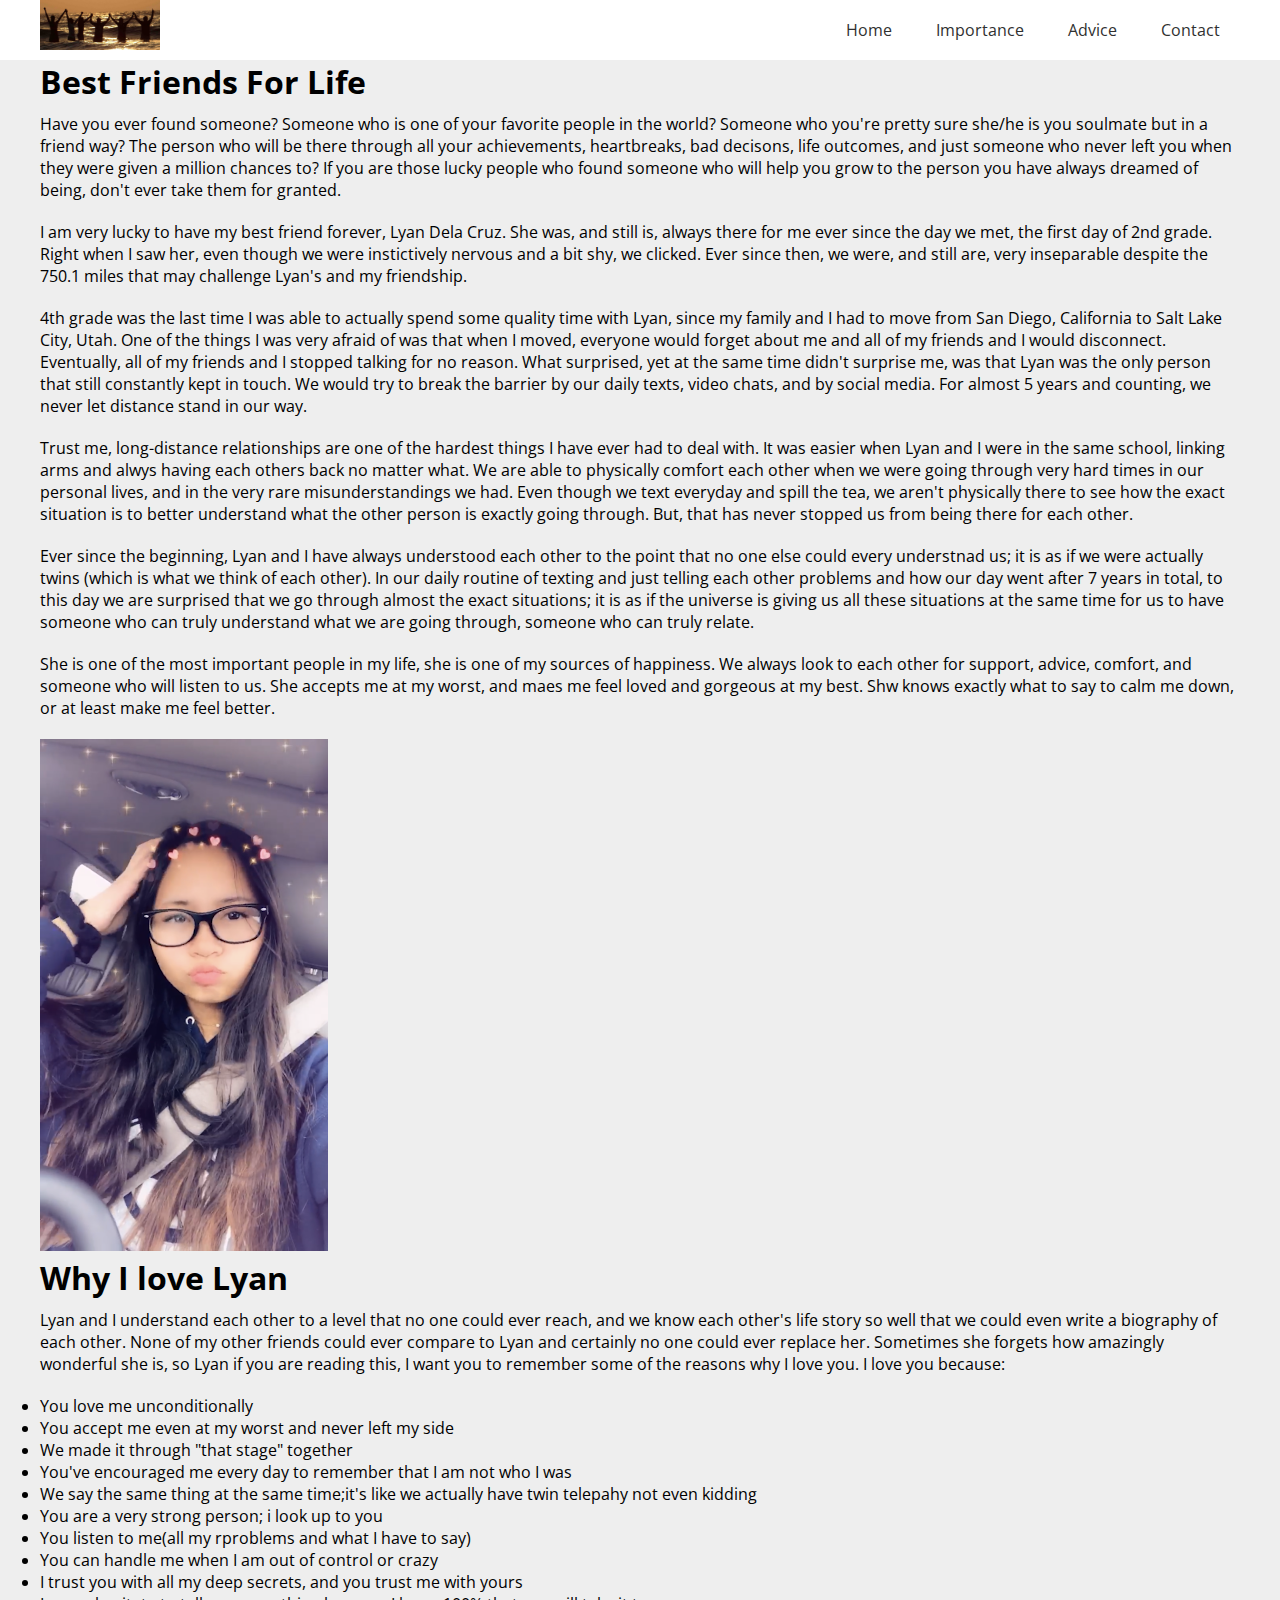
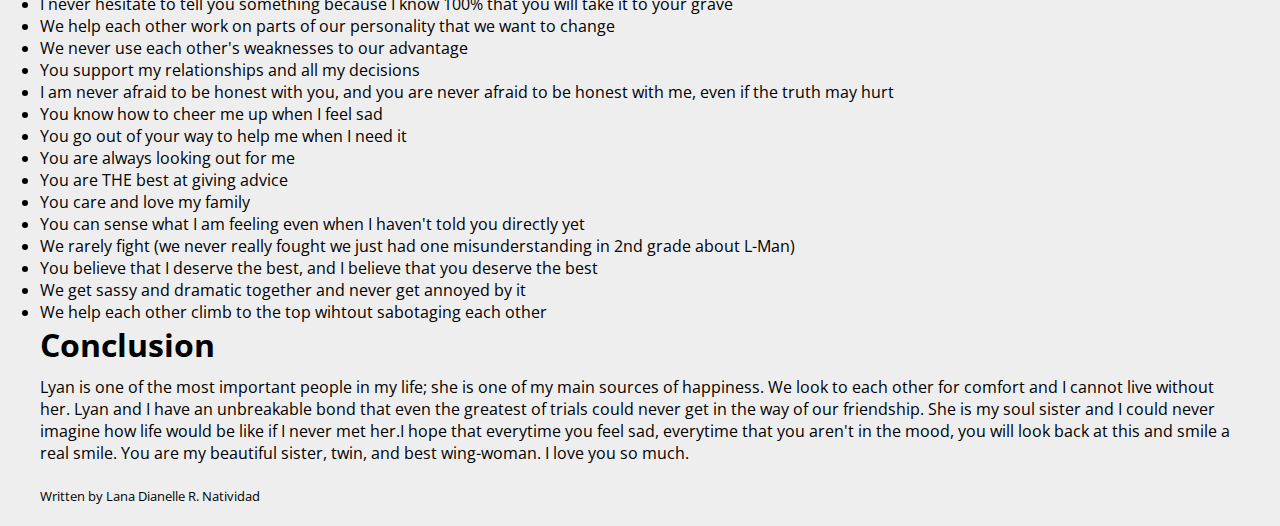
==== index.html @ a87efb06 "Initial commit" ====
<!DOCTYPE html>
<html>
<head>
    <link rel="stylesheet" type="text/css" href="style.css">
    <link href="https://fonts.googleapis.com/css?family=Open+Sans" rel="stylesheet">
</head>
<body>

    <header class="tm-header">
        <div class= "tm-container">
            <img src= "NestFriends2Cropped.png" alt= "logo" width="120">
            
            <nav class="tm-nav">  
                <ul>
                  <li><a href="#">Home</a></li>  
                  <li><a href="#">Importance</a></li> 
                  <li><a href="#">Advice</a></li> 
                  <li><a href="#">Contact</a></li> 
                </ul>
            </nav>
        </div>     
    </header>
    <div class="tm-container">
        <section>
    
        </section>
        <article>
            <h1>Best Friends For Life</h1>
            <p>Have you ever found someone? Someone who is one of your favorite people in the world? Someone who you're pretty sure she/he is you soulmate but in a friend way? The person who will be there through all your achievements, heartbreaks, bad decisons, life outcomes, and just someone who never left you when they were given a million chances to? If you are those lucky people who found someone who will help you grow to the person you have always dreamed of being, don't ever take them for granted.</p>
            <p>I am very lucky to have my best friend forever, Lyan Dela Cruz. She was, and still is, always there for me ever since the day we met, the first day of 2nd grade. Right when I saw her, even though we were instictively nervous and a bit shy, we clicked. Ever since then, we were, and still are, very inseparable despite the 750.1 miles that may challenge Lyan's and my friendship.</p>
            <p>4th grade was the last time I was able to actually spend some quality time with Lyan, since my family and I had to move from San Diego, California to Salt Lake City, Utah. One of the things I was very afraid of was that when I moved, everyone would forget about me and all of my friends and I would disconnect. Eventually, all of my friends and I stopped talking for no reason. What surprised, yet at the same time didn't surprise me, was that Lyan was the only person that still constantly kept in touch. We would try to break the barrier by our daily texts, video chats, and by social media. For almost 5 years and counting, we never let distance stand in our way.</p>
            <p>Trust me, long-distance relationships are one of the hardest things I have ever had to deal with. It was easier when Lyan and I were in the same school, linking arms and alwys having each others back no matter what. We are able to physically comfort each other when we were going through very hard times in our personal lives, and in the very rare misunderstandings we had. Even though we text everyday and spill the tea, we aren't physically there to see how the exact situation is to better understand what the other person is exactly going through. But, that has never stopped us from being there for each other.</p>
            <p>Ever since the beginning, Lyan and I have always understood each other to the point that no one else could every understnad us; it is as if we were actually twins (which is what we think of each other). In our daily routine of texting and just telling each other problems and how our day went after 7 years in total, to this day we are surprised that we go through almost the exact situations; it is as if the universe is giving us all these situations at the same time for us to have someone who can truly understand what we are going through, someone who can truly relate.</p>
            <p>  She is one of the most important people in my life, she is one of my sources of happiness. We always look to each other for support, advice, comfort, and someone who will listen to us. She accepts me at my worst, and maes me feel loved and gorgeous at my best. Shw knows exactly what to say to calm me down, or at least make me feel better.</p>
            <img src="Lyan.png" alt="">
            
            <h1>Why I love Lyan</h1>
            <p>Lyan and I understand each other to a level that no one could ever reach, and we know each other's life story so well that we could even write a biography of each other. None of my other friends could ever compare to Lyan and certainly no one could ever replace her. Sometimes she forgets how amazingly wonderful she is, so Lyan if you are reading this, I want you to remember some of the reasons why I love you. I love you because:</p>
            <ul>
                <li>You love me unconditionally</li>
                <li>You accept me even at my worst and never left my side</li>
                <li>We made it through "that stage" together</li>
                <li>You've encouraged me every day to remember that I am not who I was</li>
                <li>We say the same thing at the same time;it's like we actually have twin telepahy not even kidding</li>
                <li>You are a very strong person; i look up to you</li>
                <li>You listen to me(all my rproblems and what I have to say)</li>
                <li>You can handle me when I am out of control or crazy</li>
                <li>I trust you with all my deep secrets, and you trust me with yours</li>
                <li>I never hesitate to tell you something because I know 100% that you will take it to your grave</li>
                <li>We help each other work on parts of our personality that we want to change</li>
                <li>We never use each other's weaknesses to our advantage</li>
                <li>You support my relationships and all my decisions</li>
                <li>I am never afraid to be honest with you, and you are never afraid to be honest with me, even if the truth may hurt</li>
                <li>You know how to cheer me up when I feel sad</li>
                <li>You go out of your way to help me when I need it</li>
                <li>You are always looking out for me</li>
                <li>You are THE best at giving advice</li>
                <li>You care and love my family</li>
                <li>You can sense what I am feeling even when I haven't told you directly yet</li>
                <li>We rarely fight (we never really fought we just had one misunderstanding in 2nd grade about L-Man)</li>
                <li>You believe that I deserve the best, and I believe that you deserve the best</li>
                <li>We get sassy and dramatic together and never get annoyed by it</li>
                <li>We help each other climb to the top wihtout sabotaging each other</li>
            </ul>
            
            <h1>Conclusion</h1>
            
            <p>Lyan is one of the most important people in my life; she is one of my main sources of happiness. We look to each other for comfort and I cannot live without her. Lyan and I have an unbreakable bond that even the greatest of trials could never get in the way of our friendship. She is my soul sister and I could never imagine how life would be like if I never met her.I hope that everytime you feel sad, everytime that you aren't in the mood, you will look back at this and smile a real smile. You are my beautiful sister, twin, and best wing-woman. I love you so much.</p>
            
            <p>
                <small>Written by Lana Dianelle R. Natividad</small>
            </p>
            
        </article>
        <aside>
    
        </aside>       
    </div>
    
    <footer>
    
    </footer>
</body>

</html>
---- style.css ----
*{
    margin:0;
    padding: 0;
    font-family: 'Open Sans', sans-serif;
}

body{
    background: #eeeeee;
}

.tm-container{
    max-width: 1200px;
    margin: 0 auto;
}

.tm-header{
    background: #fff;
}

.tm-header::after{
    content: " ";
    clear: both;
    display: block;
    visibility: none;
}

.tm-logo{
    float: left;
}

.tm-nav{
    float: right; 
}

.tm-nav ul{
    margin-bottom: 0px;
}

.tm-nav ul li{
   display: inline-block;
}

.tm-nav ul li a{
    padding: 10px 20px;
    text-decoration: none;
    color: #303030;
    line-height: 60px;
}

.tm-nav ul li a:hover{
    color: #3e99ff;
}

/*2nd part of the code here*/

p{
    margin-bottom: 20px;
}

h1,h2,h3,h4,h5,h6{
    margin-bottom: 10px;
    
}

ul,ol{
    margin-left= 20px;
    margin-bottom= 20px;
}

img{
    display=block;
}

.tm-content{
    margin-top=30px;
    margin-bottom=30px;
}

.tm-artivle{
    background=#fff;
    padding=30px;
}
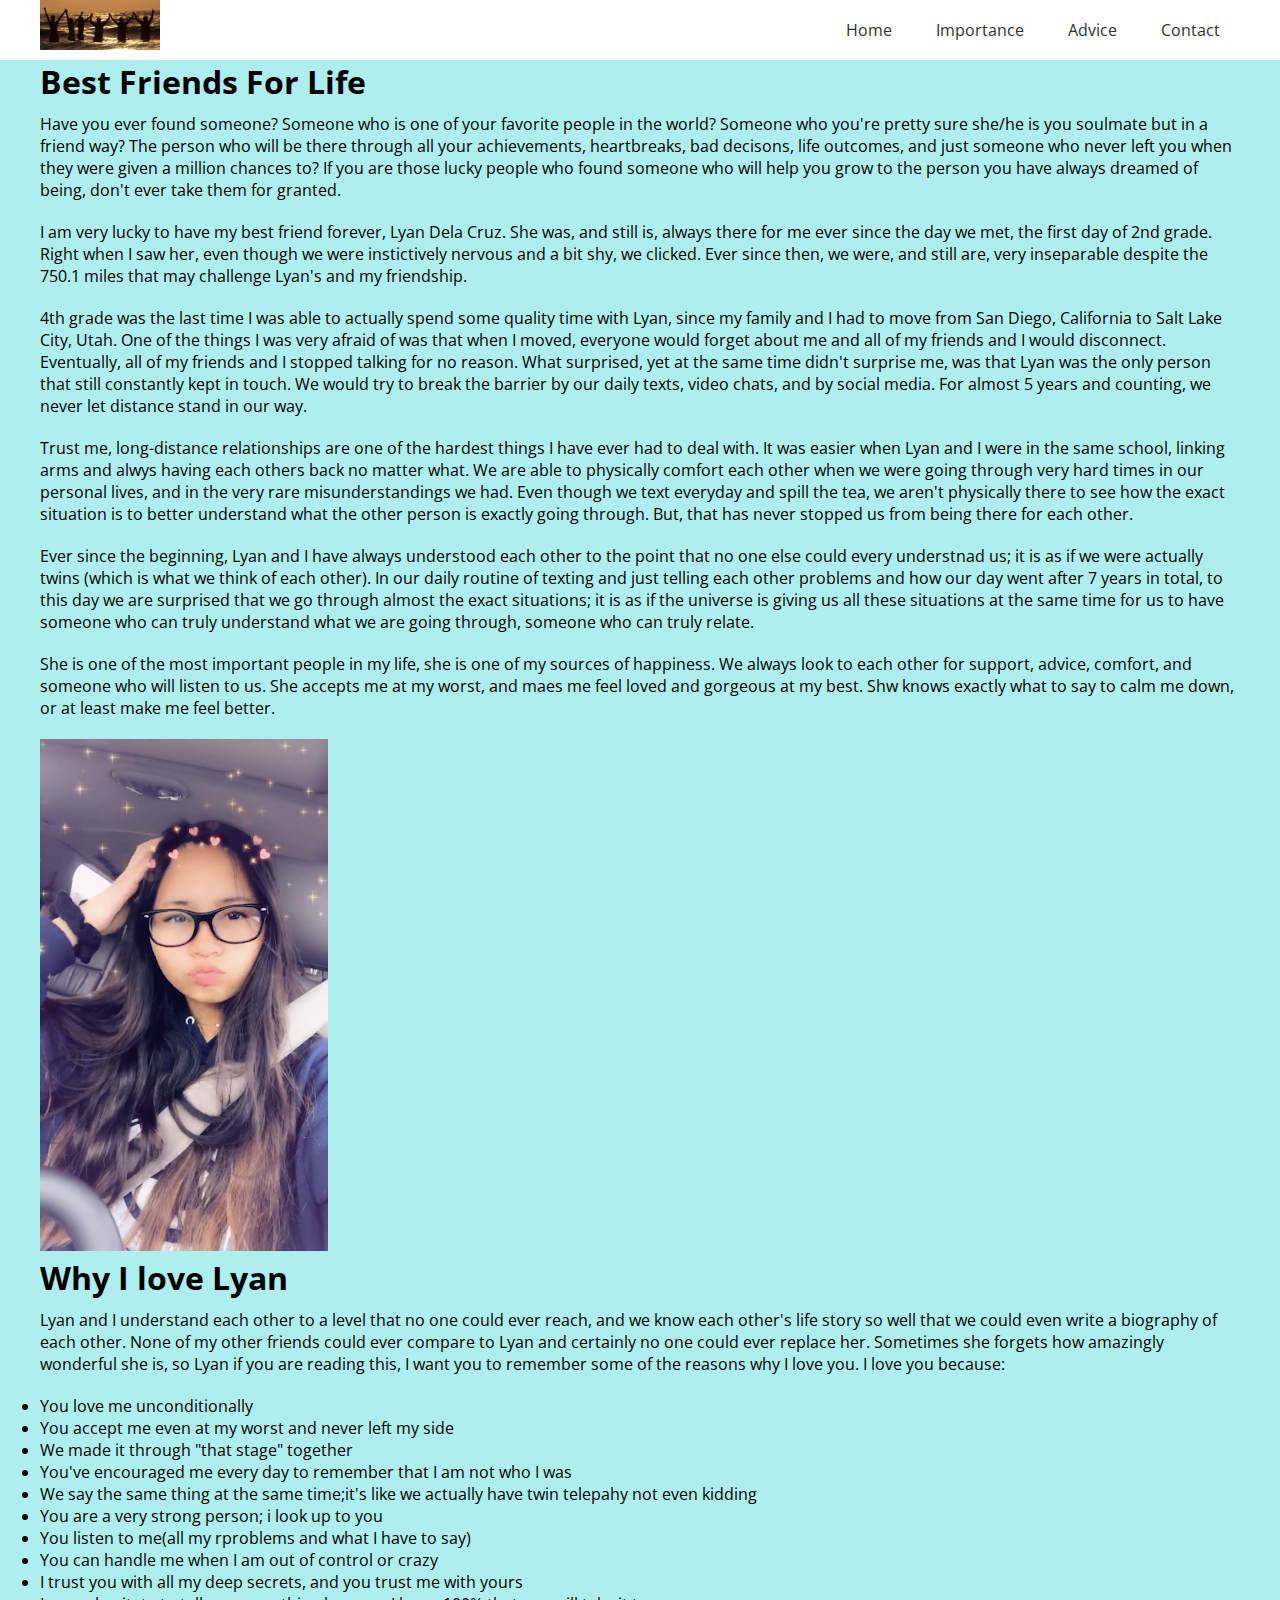
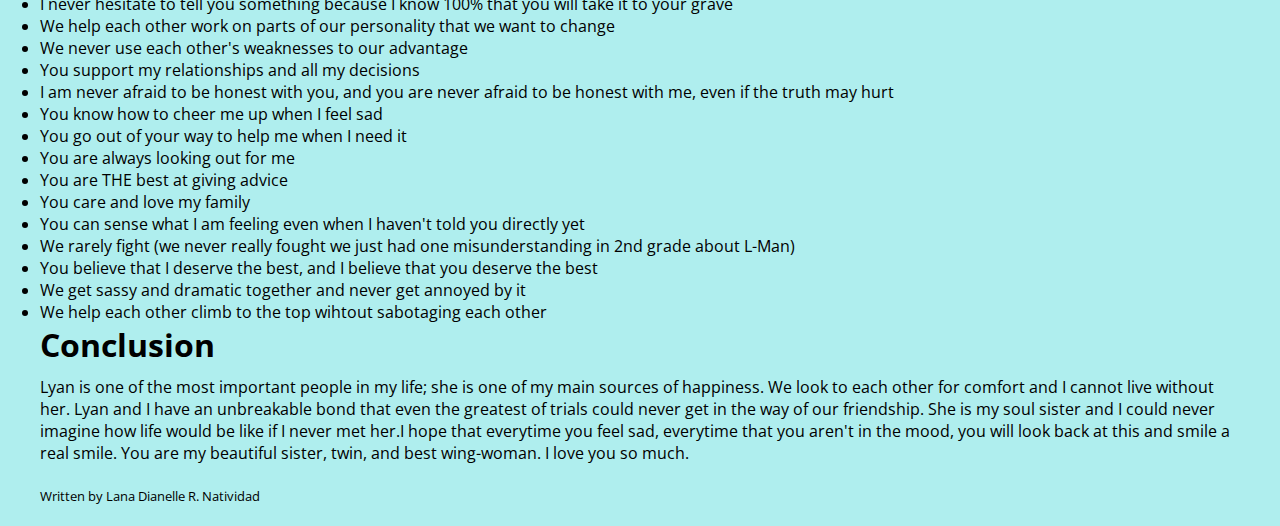
==== commit 96efcf6e: "updated importance page" ====
--- a/index.html
+++ b/index.html
@@ -13,8 +13,8 @@
             <nav class="tm-nav">  
                 <ul>
                   <li><a href="#">Home</a></li>  
-                  <li><a href="#">Importance</a></li> 
-                  <li><a href="#">Advice</a></li> 
+                  <li><a href="Importance.html">Importance</a></li> 
+                  <li><a href="Advice.html">Advice</a></li> 
                   <li><a href="#">Contact</a></li> 
                 </ul>
             </nav>
--- a/style.css
+++ b/style.css
@@ -60,6 +60,7 @@
 h1,h2,h3,h4,h5,h6{
     margin-bottom: 10px;
     
+    
 }
 
 ul,ol{
@@ -69,6 +70,7 @@
 
 img{
     display=block;
+    
 }
 
 .tm-content{
@@ -79,4 +81,9 @@
 .tm-artivle{
     background=#fff;
     padding=30px;
-}+}
+
+body{
+    background-color: paleturquoise;
+}
+
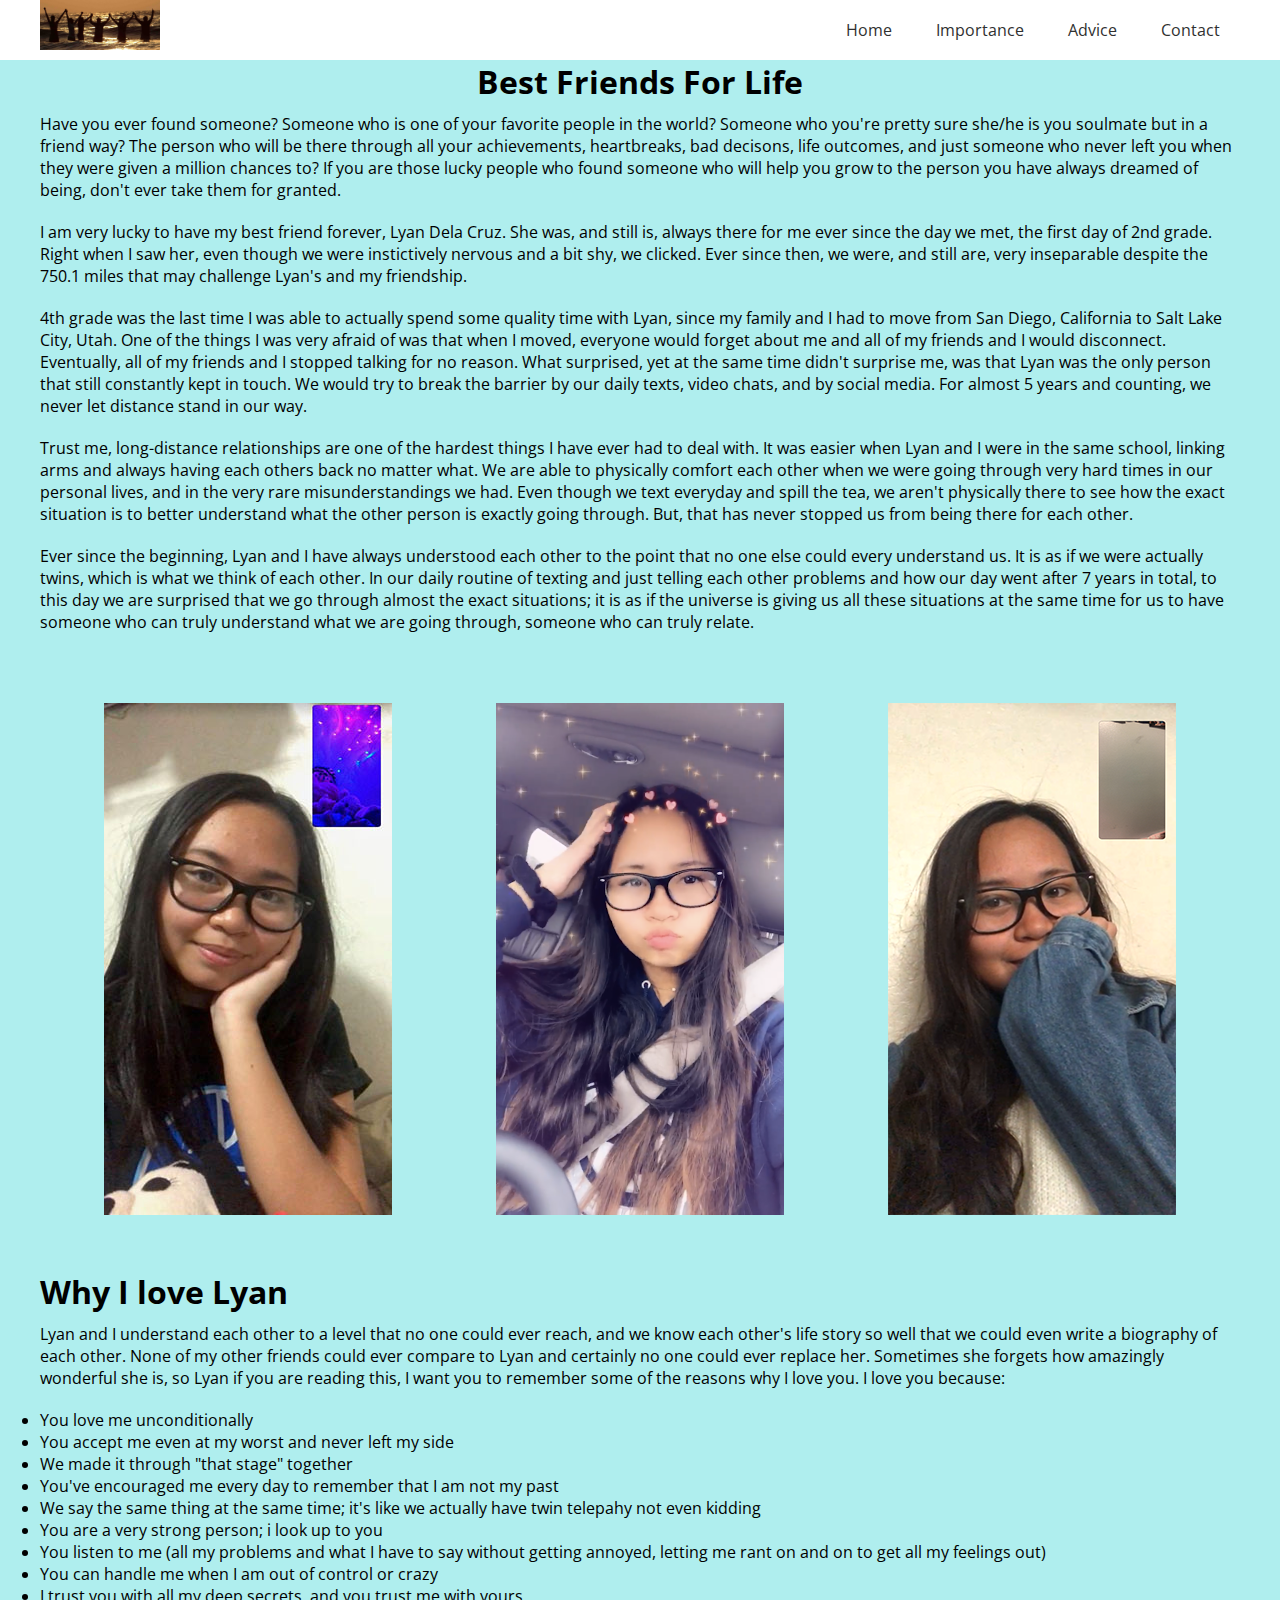
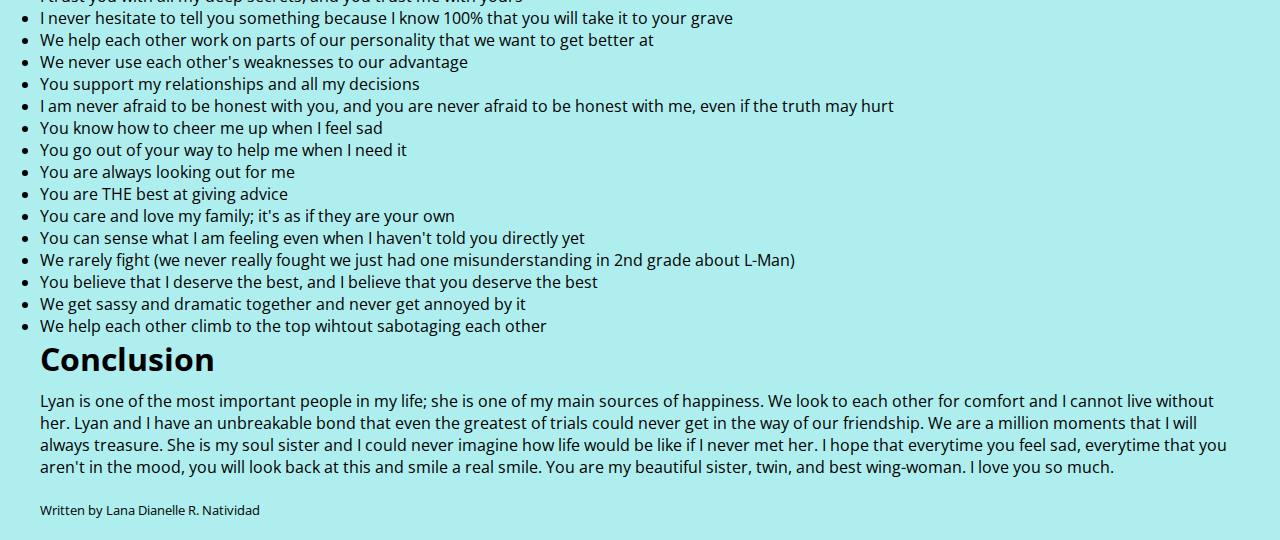
==== commit 993b01f8: "checked over allspeeling errors" ====
--- a/index.html
+++ b/index.html
@@ -15,7 +15,7 @@
                   <li><a href="#">Home</a></li>  
                   <li><a href="Importance.html">Importance</a></li> 
                   <li><a href="Advice.html">Advice</a></li> 
-                  <li><a href="#">Contact</a></li> 
+                  <li><a href="Contact.html">Contact</a></li> 
                 </ul>
             </nav>
         </div>     
@@ -25,14 +25,13 @@
     
         </section>
         <article>
-            <h1>Best Friends For Life</h1>
+            <div class="Title"><h1>Best Friends For Life</h1></div>
             <p>Have you ever found someone? Someone who is one of your favorite people in the world? Someone who you're pretty sure she/he is you soulmate but in a friend way? The person who will be there through all your achievements, heartbreaks, bad decisons, life outcomes, and just someone who never left you when they were given a million chances to? If you are those lucky people who found someone who will help you grow to the person you have always dreamed of being, don't ever take them for granted.</p>
             <p>I am very lucky to have my best friend forever, Lyan Dela Cruz. She was, and still is, always there for me ever since the day we met, the first day of 2nd grade. Right when I saw her, even though we were instictively nervous and a bit shy, we clicked. Ever since then, we were, and still are, very inseparable despite the 750.1 miles that may challenge Lyan's and my friendship.</p>
             <p>4th grade was the last time I was able to actually spend some quality time with Lyan, since my family and I had to move from San Diego, California to Salt Lake City, Utah. One of the things I was very afraid of was that when I moved, everyone would forget about me and all of my friends and I would disconnect. Eventually, all of my friends and I stopped talking for no reason. What surprised, yet at the same time didn't surprise me, was that Lyan was the only person that still constantly kept in touch. We would try to break the barrier by our daily texts, video chats, and by social media. For almost 5 years and counting, we never let distance stand in our way.</p>
-            <p>Trust me, long-distance relationships are one of the hardest things I have ever had to deal with. It was easier when Lyan and I were in the same school, linking arms and alwys having each others back no matter what. We are able to physically comfort each other when we were going through very hard times in our personal lives, and in the very rare misunderstandings we had. Even though we text everyday and spill the tea, we aren't physically there to see how the exact situation is to better understand what the other person is exactly going through. But, that has never stopped us from being there for each other.</p>
-            <p>Ever since the beginning, Lyan and I have always understood each other to the point that no one else could every understnad us; it is as if we were actually twins (which is what we think of each other). In our daily routine of texting and just telling each other problems and how our day went after 7 years in total, to this day we are surprised that we go through almost the exact situations; it is as if the universe is giving us all these situations at the same time for us to have someone who can truly understand what we are going through, someone who can truly relate.</p>
-            <p>  She is one of the most important people in my life, she is one of my sources of happiness. We always look to each other for support, advice, comfort, and someone who will listen to us. She accepts me at my worst, and maes me feel loved and gorgeous at my best. Shw knows exactly what to say to calm me down, or at least make me feel better.</p>
-            <img src="Lyan.png" alt="">
+            <p>Trust me, long-distance relationships are one of the hardest things I have ever had to deal with. It was easier when Lyan and I were in the same school, linking arms and always having each others back no matter what. We are able to physically comfort each other when we were going through very hard times in our personal lives, and in the very rare misunderstandings we had. Even though we text everyday and spill the tea, we aren't physically there to see how the exact situation is to better understand what the other person is exactly going through. But, that has never stopped us from being there for each other.</p>
+            <p>Ever since the beginning, Lyan and I have always understood each other to the point that no one else could every understand us. It is as if we were actually twins, which is what we think of each other. In our daily routine of texting and just telling each other problems and how our day went after 7 years in total, to this day we are surprised that we go through almost the exact situations; it is as if the universe is giving us all these situations at the same time for us to have someone who can truly understand what we are going through, someone who can truly relate.</p>
+            <div class="LyanDiv"><img src="Lyan%20FT%201.jpg" alt="" class="LyanImages"> <img src="Lyan.png" alt="" class="LyanImages"> <img src="Lyan%20%20FT%202.png" alt="" class="LyanImages"> </div>
             
             <h1>Why I love Lyan</h1>
             <p>Lyan and I understand each other to a level that no one could ever reach, and we know each other's life story so well that we could even write a biography of each other. None of my other friends could ever compare to Lyan and certainly no one could ever replace her. Sometimes she forgets how amazingly wonderful she is, so Lyan if you are reading this, I want you to remember some of the reasons why I love you. I love you because:</p>
@@ -40,14 +39,14 @@
                 <li>You love me unconditionally</li>
                 <li>You accept me even at my worst and never left my side</li>
                 <li>We made it through "that stage" together</li>
-                <li>You've encouraged me every day to remember that I am not who I was</li>
-                <li>We say the same thing at the same time;it's like we actually have twin telepahy not even kidding</li>
+                <li>You've encouraged me every day to remember that I am not my past</li>
+                <li>We say the same thing at the same time; it's like we actually have twin telepahy not even kidding</li>
                 <li>You are a very strong person; i look up to you</li>
-                <li>You listen to me(all my rproblems and what I have to say)</li>
+                <li>You listen to me (all my problems and what I have to say without getting annoyed, letting me rant on and on to get all my feelings out)</li>
                 <li>You can handle me when I am out of control or crazy</li>
                 <li>I trust you with all my deep secrets, and you trust me with yours</li>
                 <li>I never hesitate to tell you something because I know 100% that you will take it to your grave</li>
-                <li>We help each other work on parts of our personality that we want to change</li>
+                <li>We help each other work on parts of our personality that we want to get better at</li>
                 <li>We never use each other's weaknesses to our advantage</li>
                 <li>You support my relationships and all my decisions</li>
                 <li>I am never afraid to be honest with you, and you are never afraid to be honest with me, even if the truth may hurt</li>
@@ -55,7 +54,7 @@
                 <li>You go out of your way to help me when I need it</li>
                 <li>You are always looking out for me</li>
                 <li>You are THE best at giving advice</li>
-                <li>You care and love my family</li>
+                <li>You care and love my family; it's as if they are your own</li>
                 <li>You can sense what I am feeling even when I haven't told you directly yet</li>
                 <li>We rarely fight (we never really fought we just had one misunderstanding in 2nd grade about L-Man)</li>
                 <li>You believe that I deserve the best, and I believe that you deserve the best</li>
@@ -65,7 +64,7 @@
             
             <h1>Conclusion</h1>
             
-            <p>Lyan is one of the most important people in my life; she is one of my main sources of happiness. We look to each other for comfort and I cannot live without her. Lyan and I have an unbreakable bond that even the greatest of trials could never get in the way of our friendship. She is my soul sister and I could never imagine how life would be like if I never met her.I hope that everytime you feel sad, everytime that you aren't in the mood, you will look back at this and smile a real smile. You are my beautiful sister, twin, and best wing-woman. I love you so much.</p>
+            <p>Lyan is one of the most important people in my life; she is one of my main sources of happiness. We look to each other for comfort and I cannot live without her. Lyan and I have an unbreakable bond that even the greatest of trials could never get in the way of our friendship. We are a million moments that I will always treasure. She is my soul sister and I could never imagine how life would be like if I never met her. I hope that everytime you feel sad, everytime that you aren't in the mood, you will look back at this and smile a real smile. You are my beautiful sister, twin, and best wing-woman. I love you so much.</p>
             
             <p>
                 <small>Written by Lana Dianelle R. Natividad</small>
--- a/style.css
+++ b/style.css
@@ -59,8 +59,7 @@
 
 h1,h2,h3,h4,h5,h6{
     margin-bottom: 10px;
-    
-    
+      
 }
 
 ul,ol{
@@ -68,22 +67,33 @@
     margin-bottom= 20px;
 }
 
-img{
-    display=block;
-    
-}
 
 .tm-content{
-    margin-top=30px;
-    margin-bottom=30px;
+    margin-top:30px;
+    margin-bottom:30px;
 }
 
 .tm-artivle{
-    background=#fff;
-    padding=30px;
+    background:#fff;
+    padding:30px;
 }
 
 body{
     background-color: paleturquoise;
 }
 
+
+
+
+.LyanImages {
+    display: inline-block;
+    padding: 50px;
+}
+
+.LyanDiv {
+    text-align: center;
+}
+
+.Title {
+    text-align: center;
+}
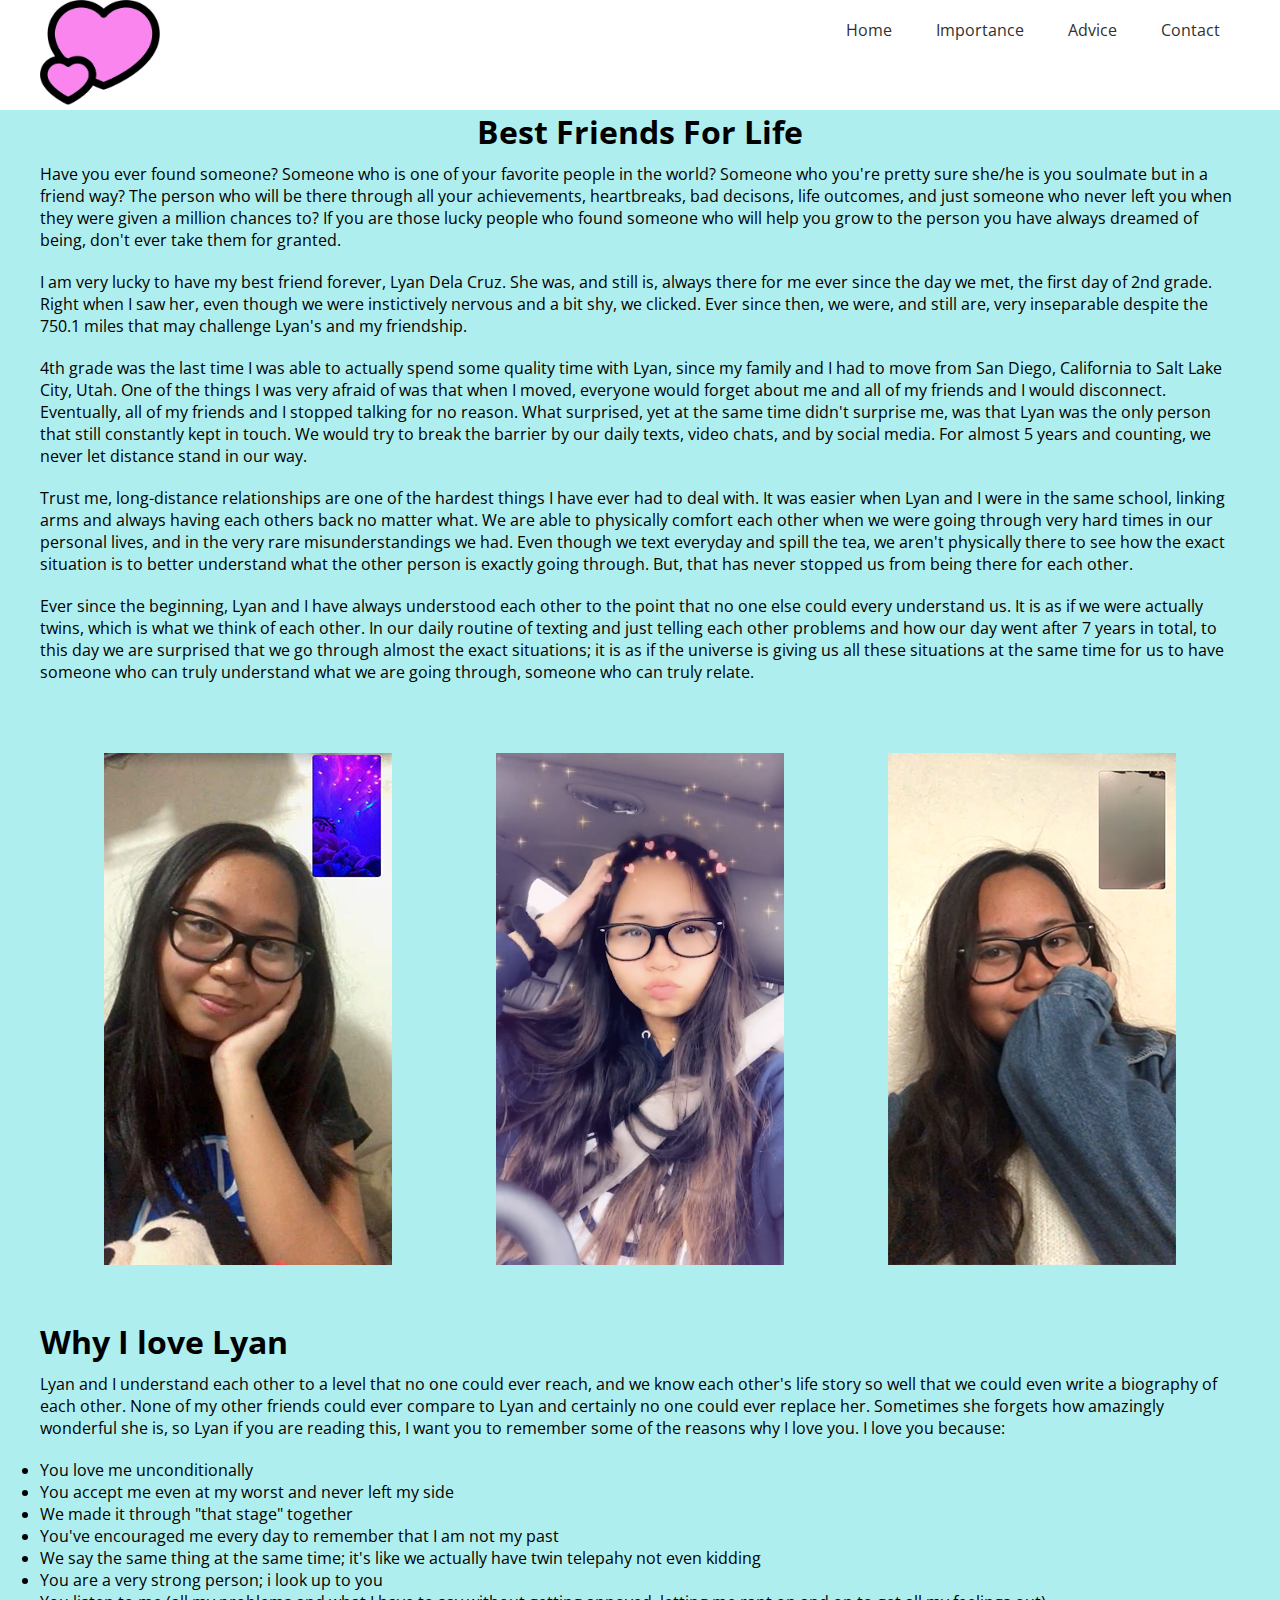
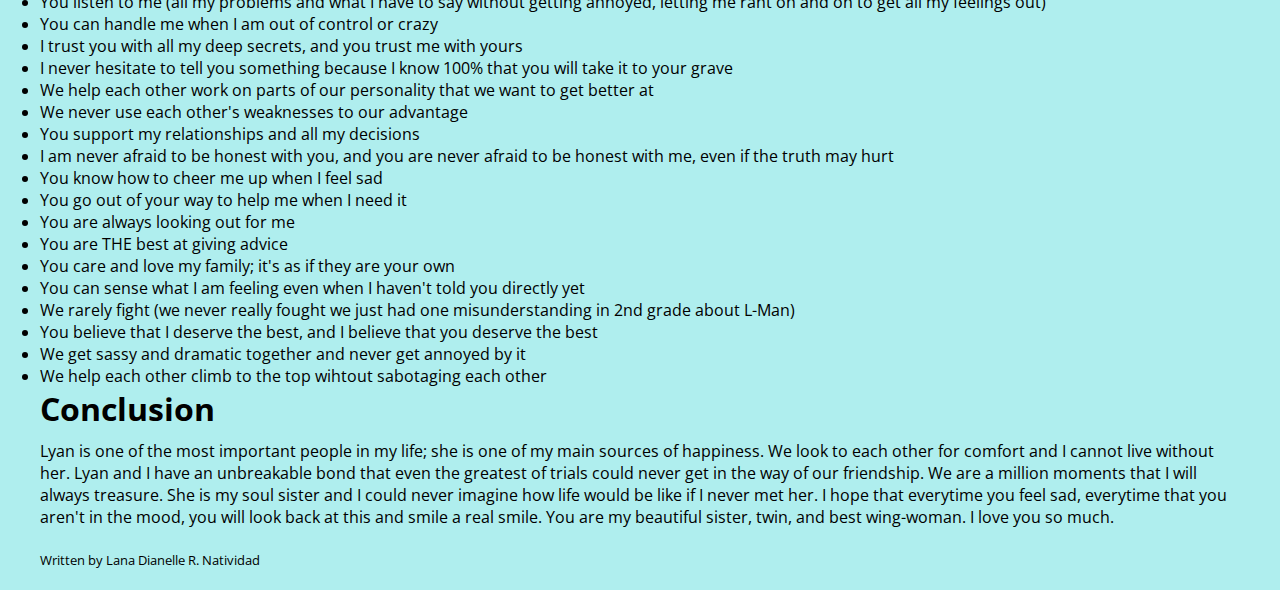
==== commit 9669ddde: "changed logo" ====
--- a/index.html
+++ b/index.html
@@ -8,7 +8,7 @@
 
     <header class="tm-header">
         <div class= "tm-container">
-            <img src= "NestFriends2Cropped.png" alt= "logo" width="120">
+            <img src= "Heart%20Logo%202.png" alt= "logo" width="120">
             
             <nav class="tm-nav">  
                 <ul>
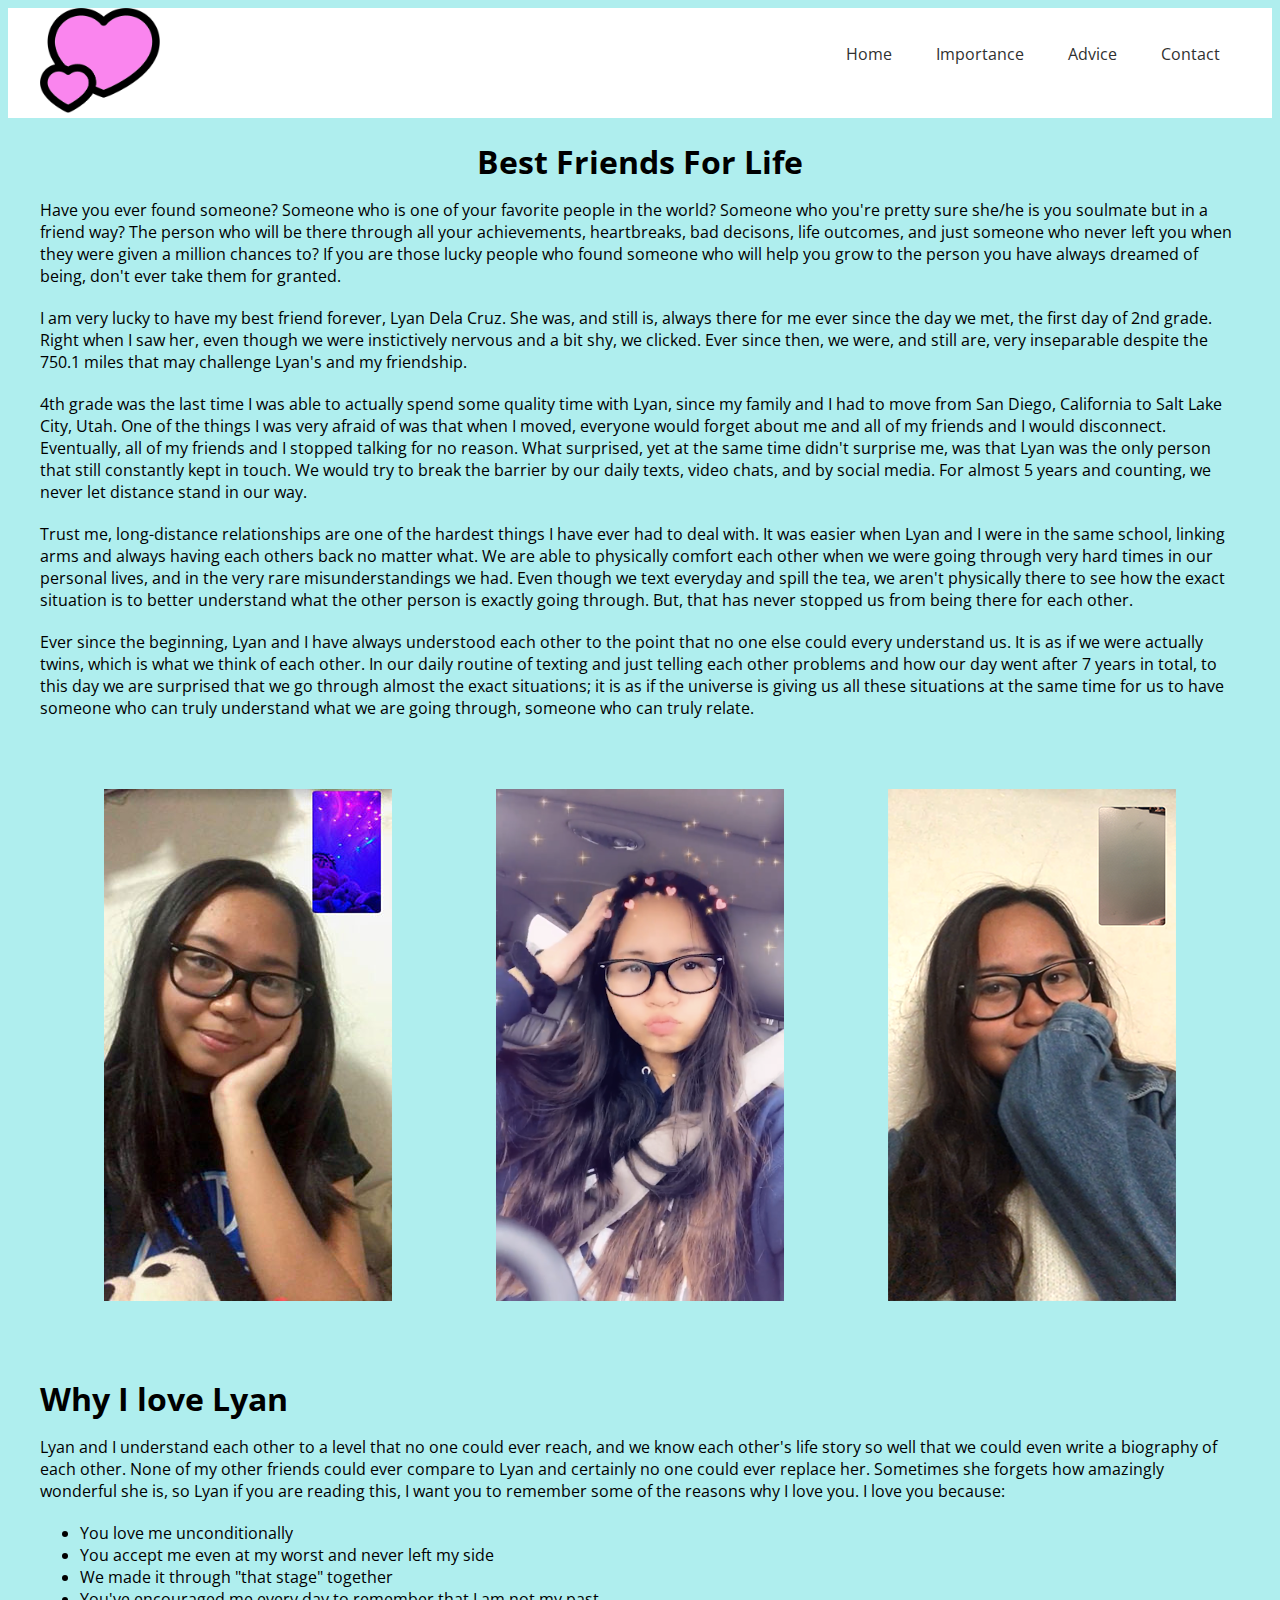
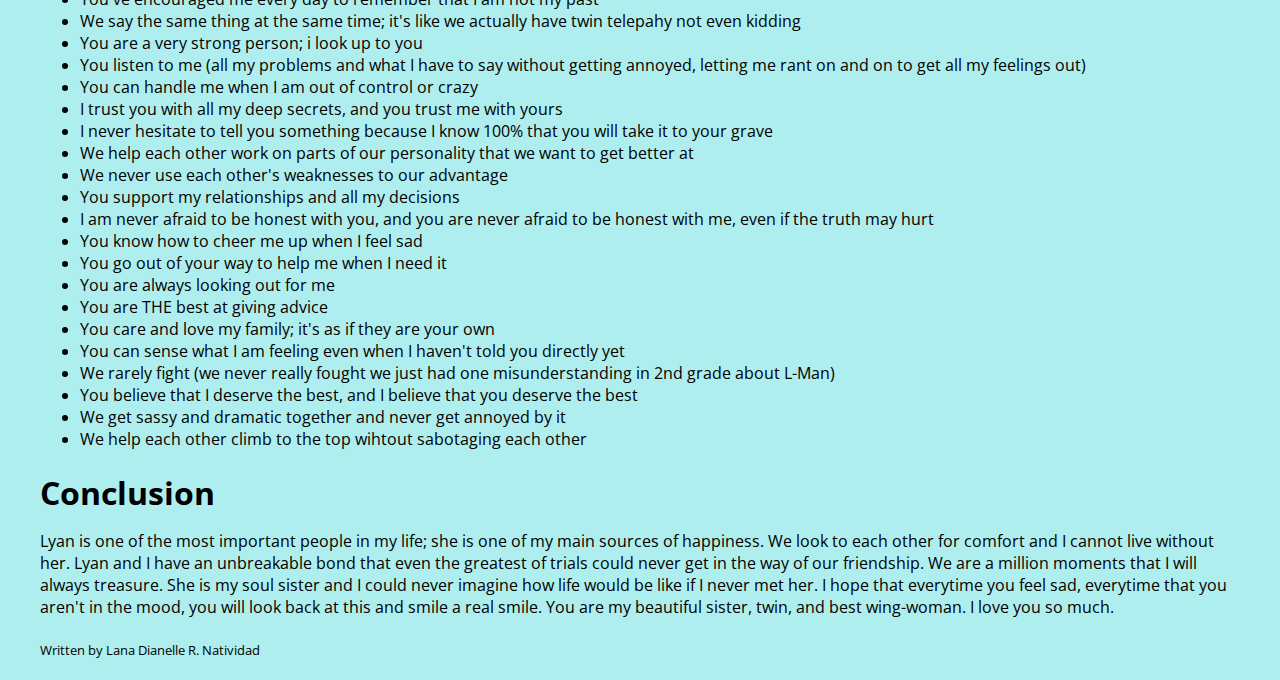
==== commit 28bd5423: "updated each page" ====
--- a/index.html
+++ b/index.html
@@ -2,7 +2,7 @@
 <html>
 <head>
     <link rel="stylesheet" type="text/css" href="style.css">
-    <link href="https://fonts.googleapis.com/css?family=Open+Sans" rel="stylesheet">
+    <link href="https://fonts.googleapis.com/css?family=Acme|Anton|Open+Sans" rel="stylesheet">
 </head>
 <body>
 
--- a/style.css
+++ b/style.css
@@ -1,12 +1,11 @@
-*{
-    margin:0;
-    padding: 0;
+
+body{
+    background-color: paleturquoise;
+    font-family: 'Anton', sans-serif;
+    font-family: 'Acme', sans-serif;
     font-family: 'Open Sans', sans-serif;
 }
-
-body{
-    background: #eeeeee;
-}
+    
 
 .tm-container{
     max-width: 1200px;
@@ -55,6 +54,7 @@
 
 p{
     margin-bottom: 20px;
+    
 }
 
 h1,h2,h3,h4,h5,h6{
@@ -78,12 +78,6 @@
     padding:30px;
 }
 
-body{
-    background-color: paleturquoise;
-}
-
-
-
 
 .LyanImages {
     display: inline-block;
@@ -97,3 +91,9 @@
 .Title {
     text-align: center;
 }
+
+
+
+.LanaDiv {
+    text-align: center;
+}
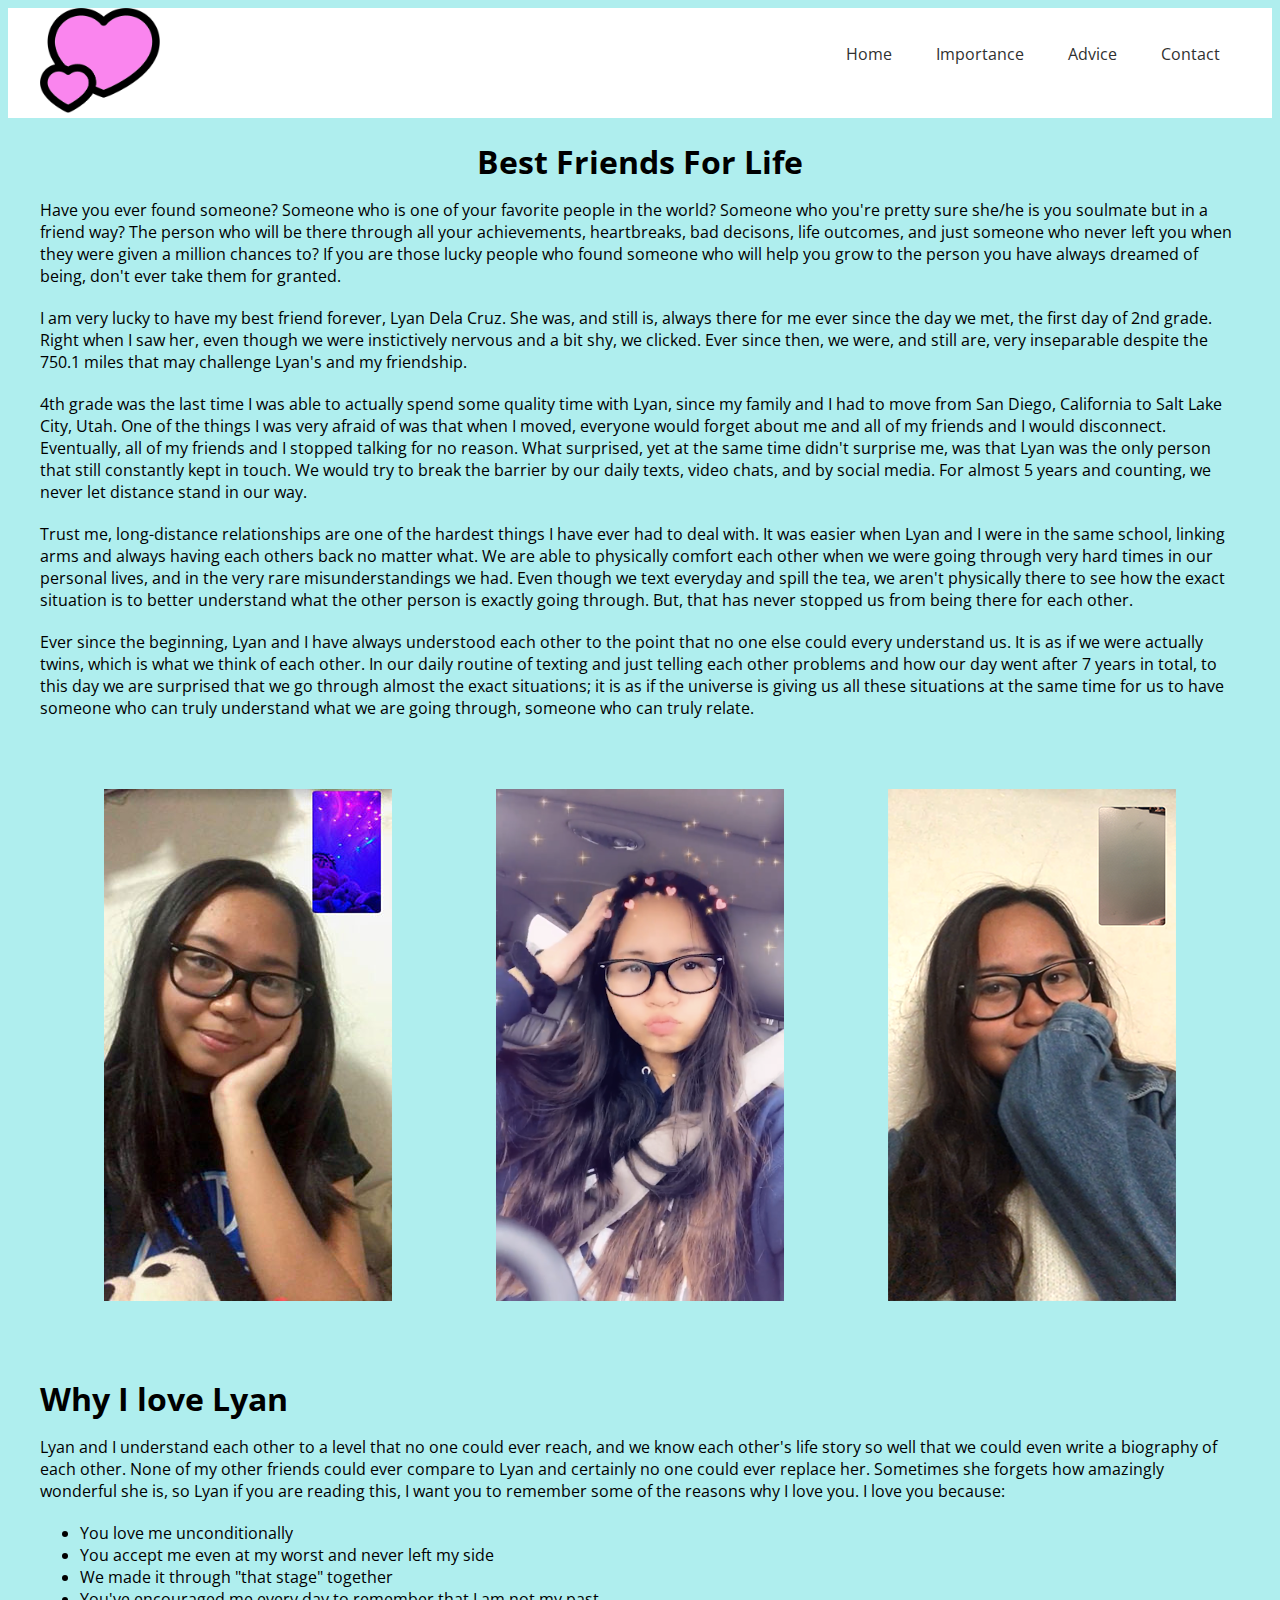
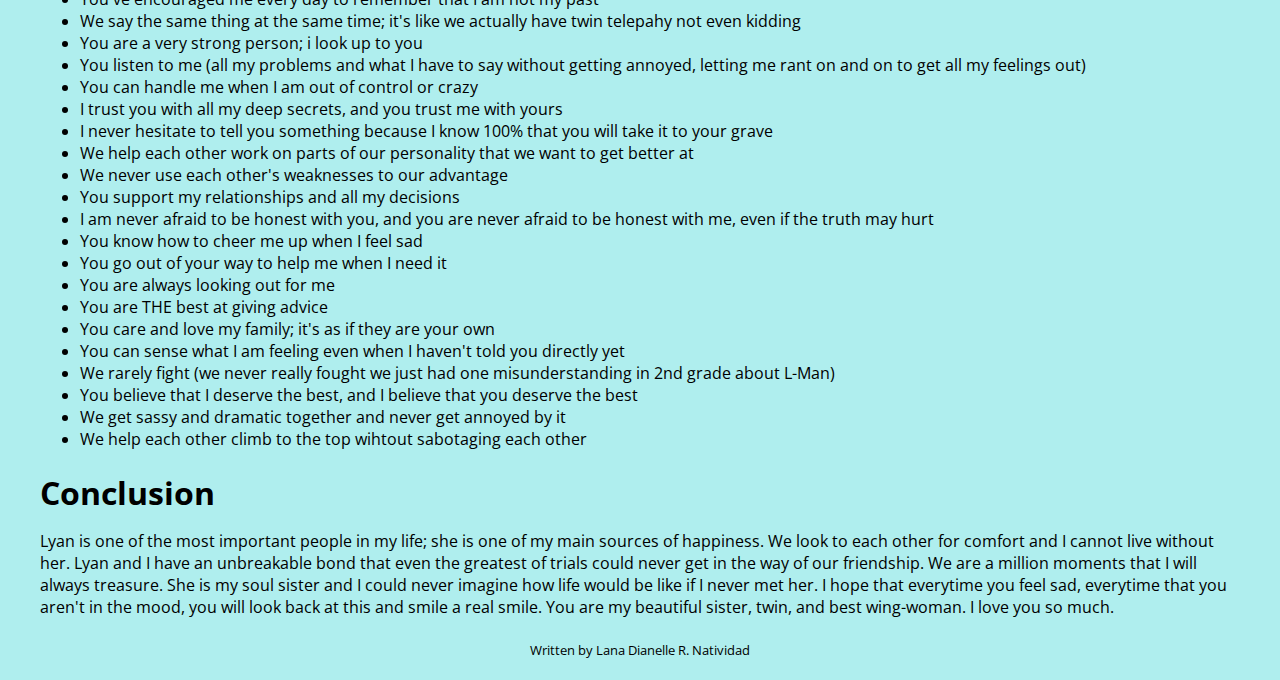
==== commit 96ccc078: "added the two homescreen pictures" ====
--- a/index.html
+++ b/index.html
@@ -66,9 +66,11 @@
             
             <p>Lyan is one of the most important people in my life; she is one of my main sources of happiness. We look to each other for comfort and I cannot live without her. Lyan and I have an unbreakable bond that even the greatest of trials could never get in the way of our friendship. We are a million moments that I will always treasure. She is my soul sister and I could never imagine how life would be like if I never met her. I hope that everytime you feel sad, everytime that you aren't in the mood, you will look back at this and smile a real smile. You are my beautiful sister, twin, and best wing-woman. I love you so much.</p>
             
+            <div class="written">
             <p>
                 <small>Written by Lana Dianelle R. Natividad</small>
             </p>
+            </div>
             
         </article>
         <aside>
--- a/style.css
+++ b/style.css
@@ -97,3 +97,28 @@
 .LanaDiv {
     text-align: center;
 }
+
+.contacts {
+    float:left;
+}
+
+.PhoneNumber {
+    float: right;
+}
+
+.Lyan {
+    float: left;
+}
+
+
+.Written {
+    text-align: center; 
+}
+
+.written {
+    text-align: center;
+}
+
+div {
+    
+}
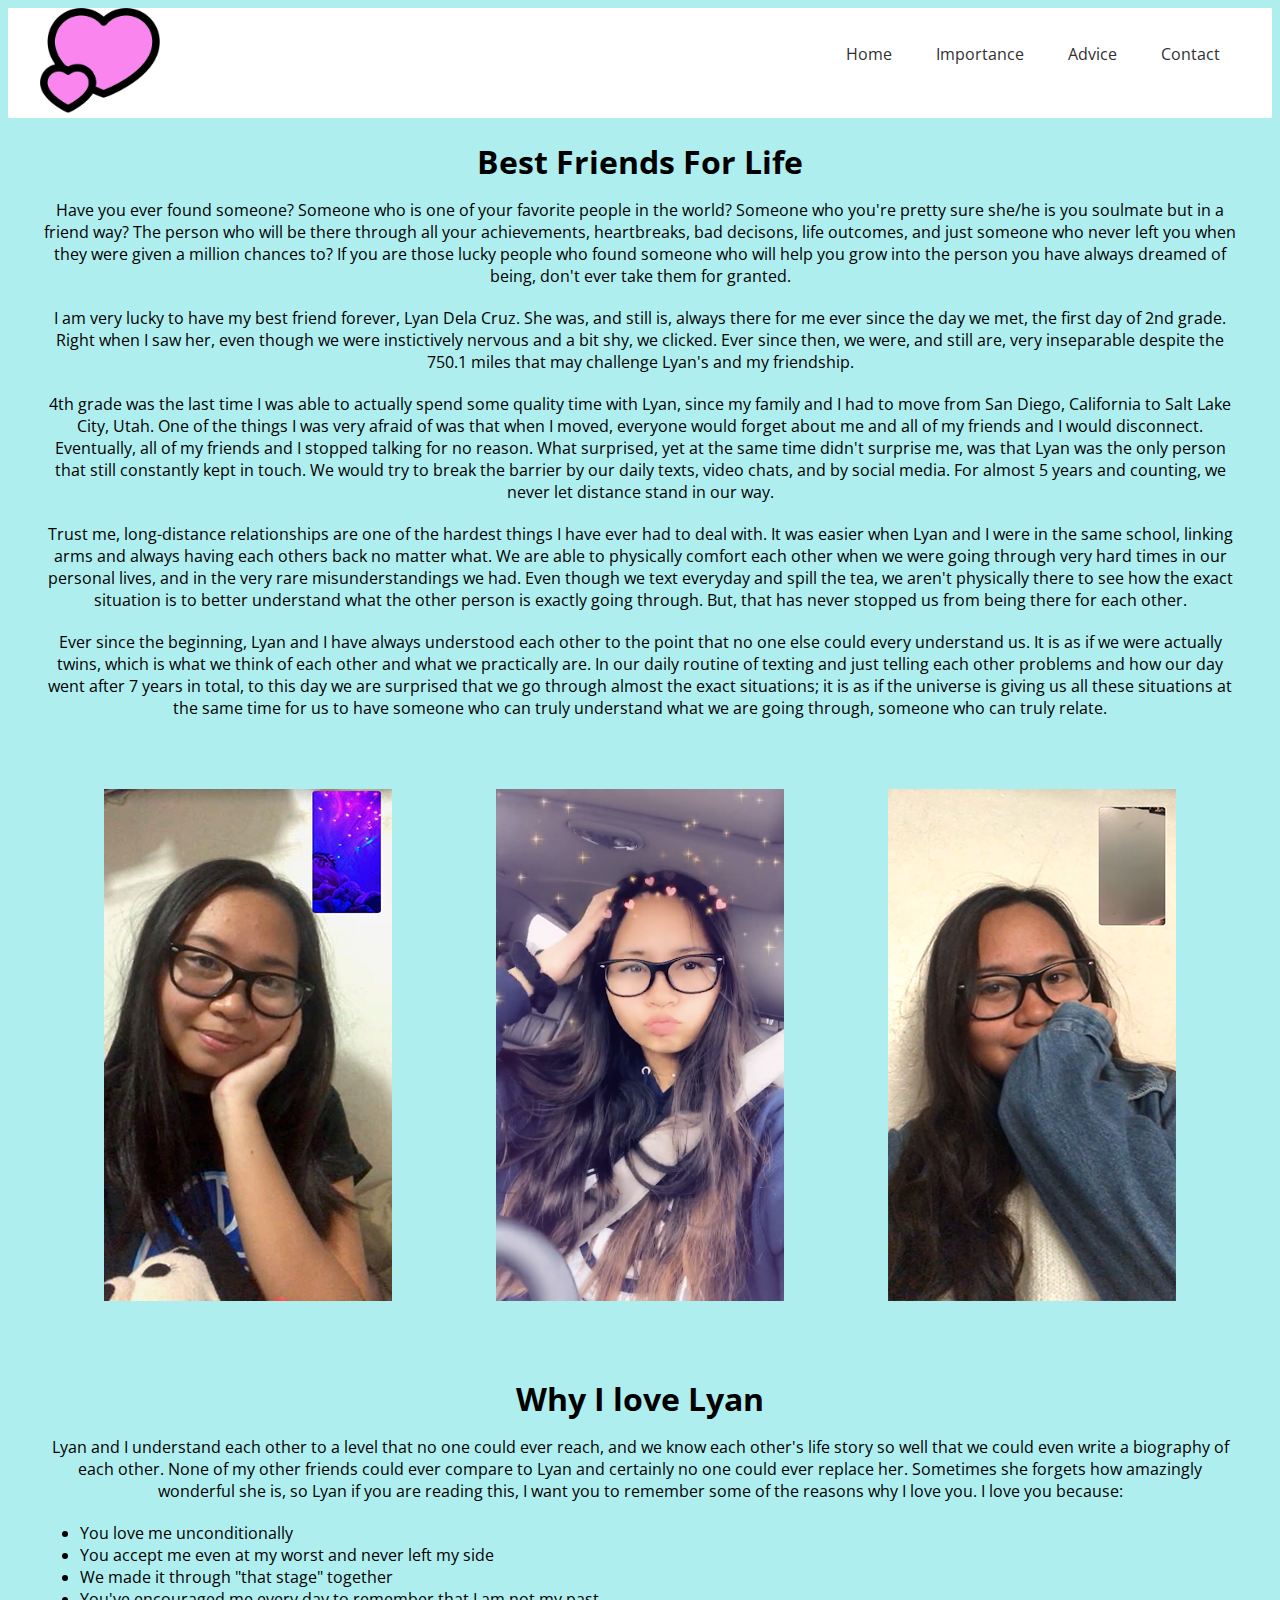
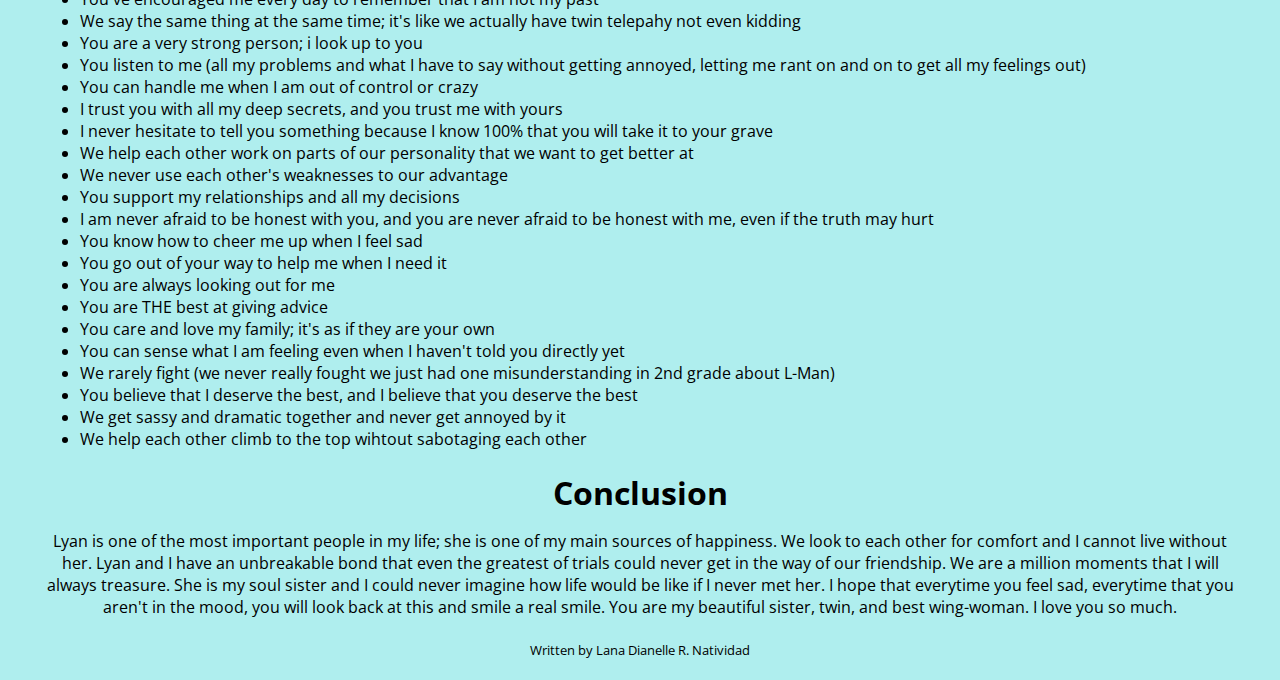
==== commit 99331d69: "completed website" ====
--- a/index.html
+++ b/index.html
@@ -1,10 +1,10 @@
 <!DOCTYPE html>
 <html>
-<head>
+    <head>
     <link rel="stylesheet" type="text/css" href="style.css">
     <link href="https://fonts.googleapis.com/css?family=Acme|Anton|Open+Sans" rel="stylesheet">
-</head>
-<body>
+    </head>
+    <body>
 
     <header class="tm-header">
         <div class= "tm-container">
@@ -26,15 +26,15 @@
         </section>
         <article>
             <div class="Title"><h1>Best Friends For Life</h1></div>
-            <p>Have you ever found someone? Someone who is one of your favorite people in the world? Someone who you're pretty sure she/he is you soulmate but in a friend way? The person who will be there through all your achievements, heartbreaks, bad decisons, life outcomes, and just someone who never left you when they were given a million chances to? If you are those lucky people who found someone who will help you grow to the person you have always dreamed of being, don't ever take them for granted.</p>
+            <div class="text"><p>Have you ever found someone? Someone who is one of your favorite people in the world? Someone who you're pretty sure she/he is you soulmate but in a friend way? The person who will be there through all your achievements, heartbreaks, bad decisons, life outcomes, and just someone who never left you when they were given a million chances to? If you are those lucky people who found someone who will help you grow into the person you have always dreamed of being, don't ever take them for granted.</p>
             <p>I am very lucky to have my best friend forever, Lyan Dela Cruz. She was, and still is, always there for me ever since the day we met, the first day of 2nd grade. Right when I saw her, even though we were instictively nervous and a bit shy, we clicked. Ever since then, we were, and still are, very inseparable despite the 750.1 miles that may challenge Lyan's and my friendship.</p>
             <p>4th grade was the last time I was able to actually spend some quality time with Lyan, since my family and I had to move from San Diego, California to Salt Lake City, Utah. One of the things I was very afraid of was that when I moved, everyone would forget about me and all of my friends and I would disconnect. Eventually, all of my friends and I stopped talking for no reason. What surprised, yet at the same time didn't surprise me, was that Lyan was the only person that still constantly kept in touch. We would try to break the barrier by our daily texts, video chats, and by social media. For almost 5 years and counting, we never let distance stand in our way.</p>
             <p>Trust me, long-distance relationships are one of the hardest things I have ever had to deal with. It was easier when Lyan and I were in the same school, linking arms and always having each others back no matter what. We are able to physically comfort each other when we were going through very hard times in our personal lives, and in the very rare misunderstandings we had. Even though we text everyday and spill the tea, we aren't physically there to see how the exact situation is to better understand what the other person is exactly going through. But, that has never stopped us from being there for each other.</p>
-            <p>Ever since the beginning, Lyan and I have always understood each other to the point that no one else could every understand us. It is as if we were actually twins, which is what we think of each other. In our daily routine of texting and just telling each other problems and how our day went after 7 years in total, to this day we are surprised that we go through almost the exact situations; it is as if the universe is giving us all these situations at the same time for us to have someone who can truly understand what we are going through, someone who can truly relate.</p>
+            <p>Ever since the beginning, Lyan and I have always understood each other to the point that no one else could every understand us. It is as if we were actually twins, which is what we think of each other and what we practically are. In our daily routine of texting and just telling each other problems and how our day went after 7 years in total, to this day we are surprised that we go through almost the exact situations; it is as if the universe is giving us all these situations at the same time for us to have someone who can truly understand what we are going through, someone who can truly relate.</p></div>
             <div class="LyanDiv"><img src="Lyan%20FT%201.jpg" alt="" class="LyanImages"> <img src="Lyan.png" alt="" class="LyanImages"> <img src="Lyan%20%20FT%202.png" alt="" class="LyanImages"> </div>
             
-            <h1>Why I love Lyan</h1>
-            <p>Lyan and I understand each other to a level that no one could ever reach, and we know each other's life story so well that we could even write a biography of each other. None of my other friends could ever compare to Lyan and certainly no one could ever replace her. Sometimes she forgets how amazingly wonderful she is, so Lyan if you are reading this, I want you to remember some of the reasons why I love you. I love you because:</p>
+            <div class="Heading"><h1>Why I love Lyan</h1></div>
+            <div class="text"><p>Lyan and I understand each other to a level that no one could ever reach, and we know each other's life story so well that we could even write a biography of each other. None of my other friends could ever compare to Lyan and certainly no one could ever replace her. Sometimes she forgets how amazingly wonderful she is, so Lyan if you are reading this, I want you to remember some of the reasons why I love you. I love you because:</p></div>
             <ul>
                 <li>You love me unconditionally</li>
                 <li>You accept me even at my worst and never left my side</li>
@@ -62,9 +62,10 @@
                 <li>We help each other climb to the top wihtout sabotaging each other</li>
             </ul>
             
-            <h1>Conclusion</h1>
             
-            <p>Lyan is one of the most important people in my life; she is one of my main sources of happiness. We look to each other for comfort and I cannot live without her. Lyan and I have an unbreakable bond that even the greatest of trials could never get in the way of our friendship. We are a million moments that I will always treasure. She is my soul sister and I could never imagine how life would be like if I never met her. I hope that everytime you feel sad, everytime that you aren't in the mood, you will look back at this and smile a real smile. You are my beautiful sister, twin, and best wing-woman. I love you so much.</p>
+            <div class="Heading"><h1>Conclusion</h1></div>
+            
+            <div class="text"><p>Lyan is one of the most important people in my life; she is one of my main sources of happiness. We look to each other for comfort and I cannot live without her. Lyan and I have an unbreakable bond that even the greatest of trials could never get in the way of our friendship. We are a million moments that I will always treasure. She is my soul sister and I could never imagine how life would be like if I never met her. I hope that everytime you feel sad, everytime that you aren't in the mood, you will look back at this and smile a real smile. You are my beautiful sister, twin, and best wing-woman. I love you so much.</p></div>
             
             <div class="written">
             <p>
@@ -81,6 +82,6 @@
     <footer>
     
     </footer>
-</body>
+    </body>
 
 </html>--- a/style.css
+++ b/style.css
@@ -122,3 +122,11 @@
 div {
     
 }
+
+.Heading {
+    text-align: center;
+}
+
+.text {
+    text-align: center;
+}
